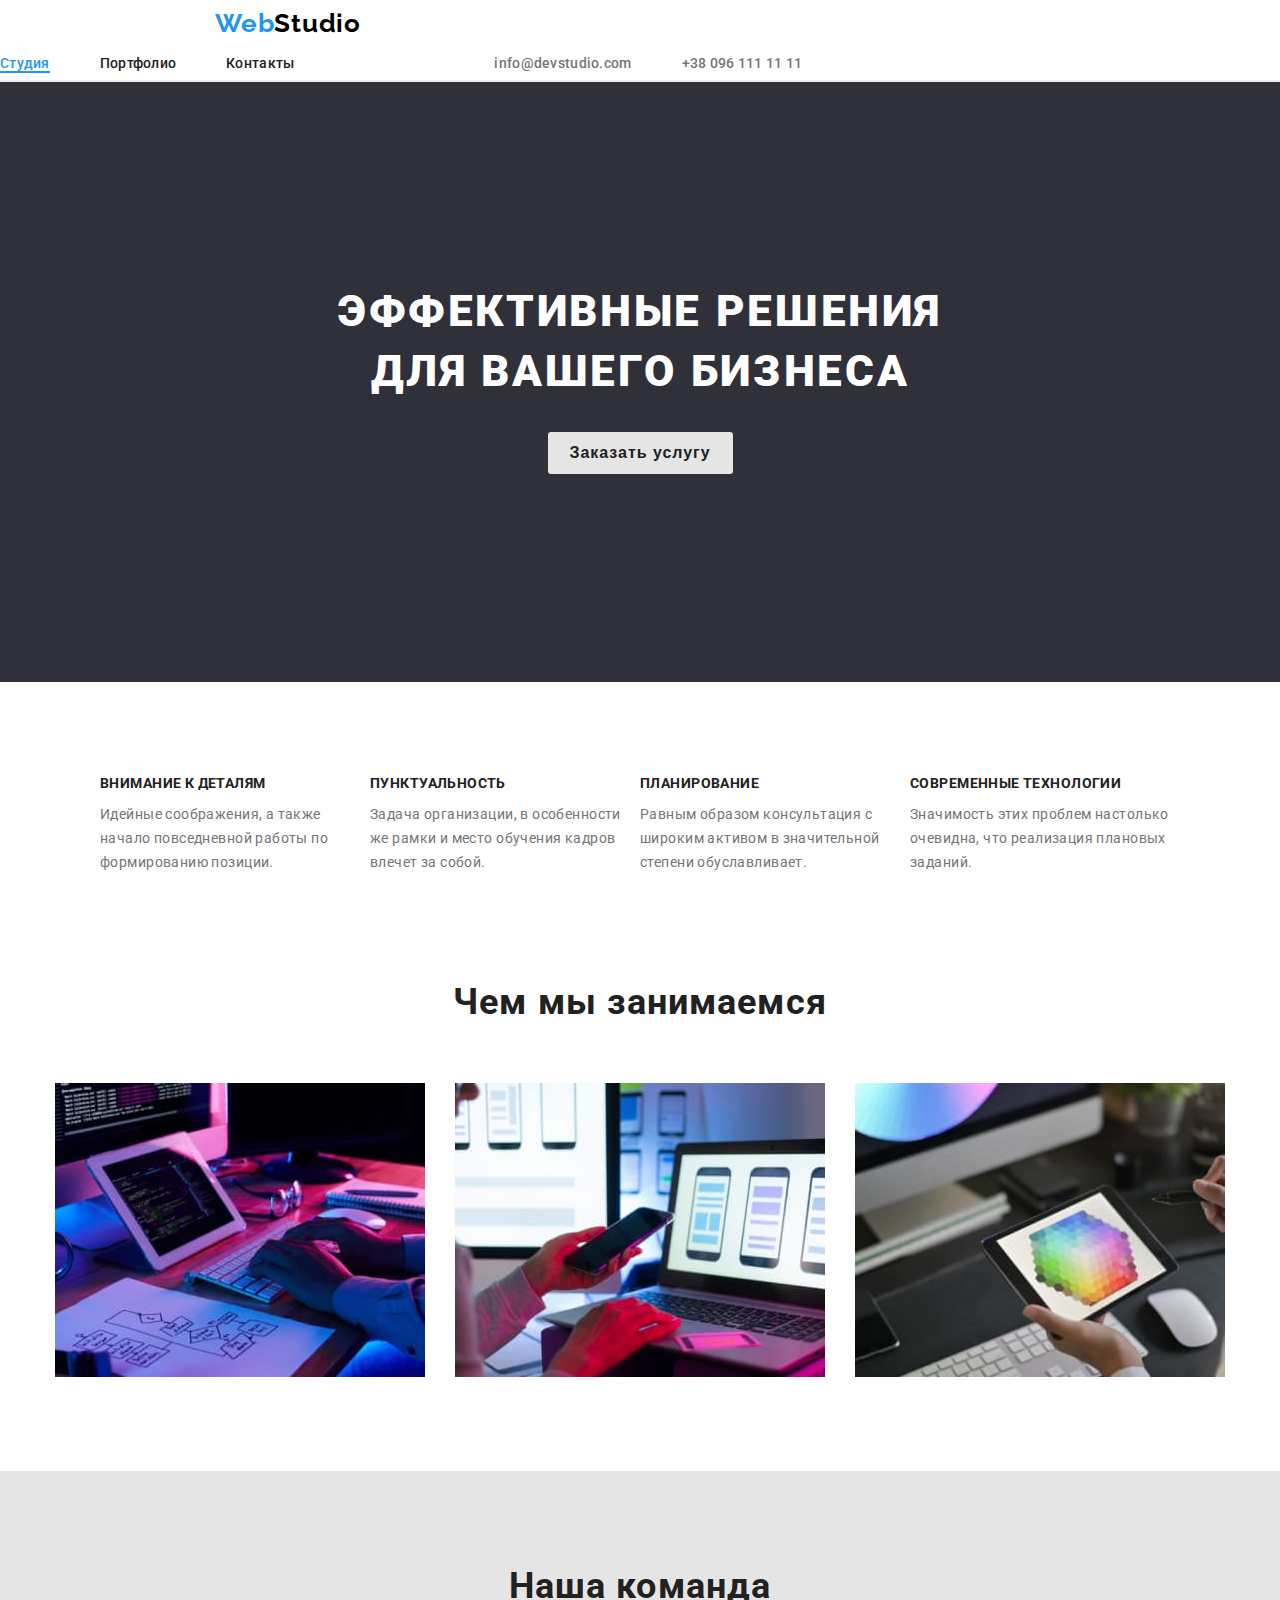
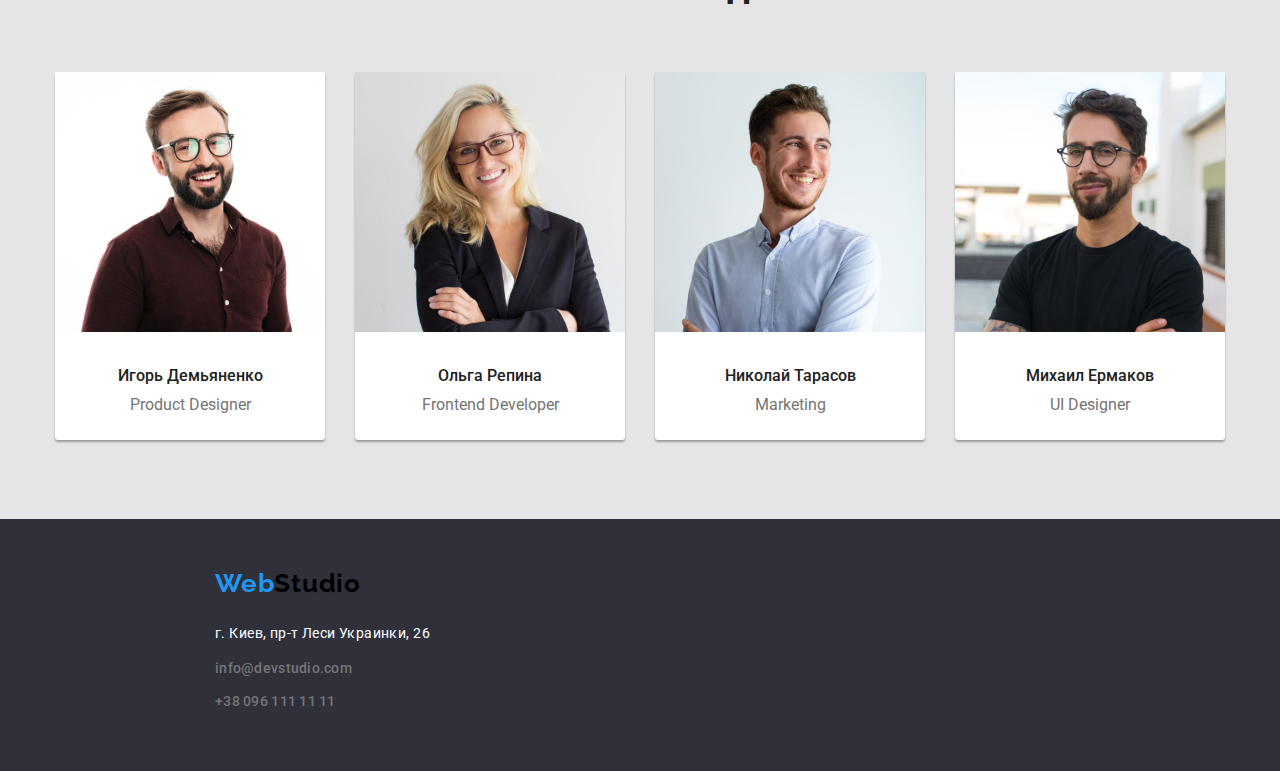
==== index.html @ 44385f39 "Home work 2" ====
<!DOCTYPE html>
<html lang="ru">
  <head>
    <meta charset="UTF-8" />
    <meta http-equiv="X-UA-Compatible" content="IE=edge" />
    <meta name="viewport" content="width=device-width, initial-scale=1.0" />
    <title>Web studio</title>
    <link rel="stylesheet" href="./styles/style.css" />
    <link rel="preconnect" href="https://fonts.googleapis.com" />
    <link rel="preconnect" href="https://fonts.gstatic.com" crossorigin />
    <link
      href="https://fonts.googleapis.com/css2?family=Raleway:wght@700&family=Roboto:wght@400;500;700;900&display=swap"
      rel="stylesheet"
    />
  </head>
  <body>
    

    <header>
     
        <div class="header">
          
          
            <div class="logo">
            <a href="./index.html" class="web" lang="en"
              ><span class="blue">Web</span>Studio</a
            >
            </div>
          <div class="header-div">
            <div>
              <nav class="nav">
                        <ul class="list nav-ul">
                          <li>
                            <a href="#" class="nav-li"><span class="blue line">Студия</span></a>
                          </li>
                          <li>
                            <a href="./portfolio.html" class="nav-li" target="_blank"
                              >Портфолио</a
                            >
                          </li>
                          <li><a href="#contacts" class="nav-li">Контакты</a></li>
                        </ul>
                        
                      </nav>
            </div>
            <div class="hader-nav">
          <ul class="list nav-ul">
            
            <li>
              <a href="mailto:info@devstudio.com" class="nav-contact"
                >info@devstudio.com</a
              >
            </li>
            <li>
              <a href="tel:+380961111111" class="nav-contact"
                >+38 096 111 11 11</a
              >
            </li>
          </ul>
            </div>
          </div>
        </div>

        
    </header>

    <main>
      <div class="solution">
        <section >
          <h1>
            Эффективные решения<br />
            для вашего бизнеса
          </h1>
          <button type="button" class="button">Заказать услугу</button>
        </section>
      </div>
      <section class="section-values">
        <h2 class="hidden-text">Ценности</h2>

        <ul class="list">
          <div class="values">
          <li>
            <h3 class="values-h3">Внимание к деталям</h3>
            <p>
              Идейные соображения, а также начало повседневной работы по
              формированию позиции.
            </p>
          </li>

          <li>
            <h3 class="values-h3">Пунктуальность</h3>
            <p>
              Задача организации, в особенности же рамки и место обучения кадров
              влечет за собой.
            </p>
          </li>

          <li>
            <h3 class="values-h3">Планирование</h3>
            <p>
              Равным образом консультация с широким активом в значительной
              степени обуславливает.
            </p>
          </li>
          <li>
            <h3 class="values-h3">Современные технологии</h3>
            <p>
              Значимость этих проблем настолько очевидна, что реализация
              плановых заданий.
            </p>
          </li>
          </div>
        </ul>
      </section>
      <section class="section">
        <h2 class="section-title">Чем мы занимаемся</h2>
        <ul class="list">
          <div class="portfolio">
          <li>
            <img src="./images/box1.jpg" alt="box_1" width="370" />
          </li>
          <li>
            <img src="./images/box2.jpg" alt="box_2" width="370" />
          </li>
          <li>
            <img src="./images/box3.jpg" alt="box_3" width="370" />
          </li>
        </div>
        </ul>
      </section>

      
        <section class="section-comand">
          <h2 class="section-title">Наша команда</h2>
          <div class="">
            <ul class="list">
              <div class="comand-li">
                
                <li class="li">
                  <img
                    src="./images/foto1.jpg"
                    alt="Игорь Демьяненко"
                    width="270"
                  />
                  <h3 class="command-h">Игорь Демьяненко</h3>
                  <p lang="en">Product Designer</p>
                </li>
              
              
              
                <li class="li">
                  <img
                    src="./images/foto2.jpg"
                    alt="Ольга Репина"
                    width="270"
                  />
                  <h3 class="command-h">Ольга Репина</h3>
                  <p lang="en">Frontend Developer</p>
                </li>
              
                <li class="li">
                  <img
                    src="./images/foto3.jpg"
                    alt="Николай Тарасов"
                    width="270"
                  />
                  <h3 class="command-h">Николай Тарасов</h3>
                  <p lang="en">Marketing</p>
                </li>
              
              
                <li class="li">
                  <img
                    src="./images/foto4.jpg"
                    alt="Михаил Ермаков"
                    width="270"
                  />
                  <h3 class="command-h">Михаил Ермаков</h3>
                  <p lang="en">UI Designer</p>
                </li>
              
            </ul>
          </div>
        </section>
      
    </main>

    <footer id="contacts" class="footer">
      <div >
      <a href="./index.html" class="web" lang="en"
        ><span class="blue">Web</span><span class="footer-logo">Studio</span></a
      >
      <address class="adress">
        <ul class="list adress-ul">
          <li>
            <a href="https://goo.gl/maps/pxWfSBrkVE5cYcVq5" class="adress-post" target="_blank" >
              г. Киев, пр-т Леси Украинки, 26</a
            >
          </li>
          <li><a href="mailto:info@devstudio.com" class="nav-contact">info@devstudio.com</a></li>
          <li><a href="tel:+380961111111" class="nav-contact">+38 096 111 11 11</a></li>
        </ul>
      </address>
    </div>
    </footer>
  </body>
</html>
---- styles/style.css ----
:root {
  --corp-color: #2196f3;
  --corp-background-color: #2f303a;
  --white-color: #ffffff;
  --black-color: #212121;
  --grey-color: #757575;
}
* {
  margin: 0;
  padding: 0;
}
body {
  background-color: var(--white-color);
  color: var(--black-color);
  font-family: "Roboto", sans-serif;
  font-style: normal;
}

.list {
  list-style: none;
}
a {
  text-decoration: none;
}

/* Logo style */
.web {
  font-family: 'Raleway';
  font-weight: 700;
  font-size: 26px;
  line-height: 1.19;
  color: #000000;
  letter-spacing: 0.03em;
}
.logo {
  padding-left: 215px;
  padding-right: 93px;
  
}

.blue {
  color: var(--corp-color);
  
}


/* header style */
.line{box-shadow: 0px 2px 0px var(--corp-color);}
.line:hover{color:var(--black-color)}  



.header {
  display: flex;
  flex-wrap: wrap;
  align-items: center;
  height: 80px;
  border-bottom: 2px solid rgba(75, 75, 75, 0.1);

}
.header-div{
  display: flex;
  align-items: center;
  justify-content: center;
}

.hader-nav{margin-left: 150px;}


.nav li,
.nav-ul li{
  margin-right:50px;
  
}

.nav-ul {
  display:flex;
  flex-wrap: nowrap;
  align-items: center;
 
  }
.nav-li,
.nav-contact {
  font-weight: 500;
  font-size: 14px;
  line-height: 1.14;
  letter-spacing: 0.02em;
}

.nav-li:visited,
.nav-li {
  color: var(--black-color);
}

.nav-li:focus,
.nav-contact:focus,
.nav-li:hover,
.nav-contact:hover {
  color: var(--corp-color);
}

.nav-contact,
.nav-contact:visited {
  color: var(--grey-color);
}

/* поле заказа */

.solution {
  background-color: var(--corp-background-color);
  text-align: center;
  min-height: 600px;
  height: auto;
  width: auto;
}
.solution h1 {
  font-weight: 900;
  font-size: 44px;
  line-height: 1.36;
  text-transform: uppercase;
  letter-spacing: 0.06em;
  color: var(--white-color);
  padding-top: 200px;
  padding-bottom: 30px;
}
.button {
  font-style: normal;
  font-weight: 700;
  font-size: 16px;
  line-height: 1.87;
  letter-spacing: 0.06em;
  text-align: center;
  background-color: #e5e5e5;
  color: var(--black-color);
  border: none;
  border-radius: 3px;
  padding: 6px 22px;
 
  cursor: pointer;
}

.button:hover,
.button:focus {
  background-color: var(--corp-color);
  color: var(--white-color);
  box-shadow: 0px 5px 2px #51515160;
}

/* ценности */
.hidden-text {
  display: none;
}
.section-values{
margin-top: 94px;


}
.values {
  display: flex;
  flex-wrap: wrap;
  justify-content: center;
  margin: 10px 15px;
  
  
}
.values li{
  width: 270px;
  height: 101px;
  
}

.values-h3 {
  font-weight: 700;
  font-size: 14px;
  line-height: 1.14;
  text-transform: uppercase;
  margin-bottom: 10px;
  letter-spacing: 0.03em;
}
.values p {
font-size: 14px;
line-height: 24px;
letter-spacing: 0.03em;
color: var(--grey-color);
}

/* portfolio */
.portfolio {
  display: flex;
  flex-wrap: wrap;
  justify-content: center;
}
.portfolio li {
  min-width: 370px;
  max-width: 100%;
  height: 294px;
  margin: 10px 15px;
}

.section-title {
  font-weight: 700;
  font-size: 36px;
  line-height: 1.17;
  text-align: center;
  letter-spacing: 0.03em;
  padding-top: 94px;
  padding-bottom: 50px;
}

.section-comand p {
  font-size: 16px;
  line-height: 1.19;
  color: var(--grey-color);
}

.section-comand {
  text-align: center;
  background-color: #e5e5e5;
  height: auto;
  width: auto;
  min-height: 648px;
  margin-top: 84px;
  
}
.command-h{
  margin-top:30px;
  margin-bottom: 10px;
  font-weight: 500;
  font-size: 16px;
  line-height: 1.19;
  text-align: center;
}
.comand-li {
  display: flex;
  flex-wrap: wrap;
  justify-content: center;
}
.li {
  width: 270px;
  max-width: 100%;
  height: 368px;
  border-radius: 3px;
  background-color: var(--white-color);
  margin: 15px 15px;
  box-shadow: 0px 2px 2px #51515180;
  
}

.footer {
  background-color: var(--corp-background-color);
  padding-left: 215px;
  display: flex;
  align-items: center;
  height: 252px;
}
.footer-logo{
  font-family: 'Raleway';
  font-weight: 700;
  font-size: 26px;
  line-height: 1.19;
  letter-spacing: 0.03em;

}
.adress{
font-family: 'Roboto';
font-style: normal;
font-weight: 400;
font-size: 14px;
line-height: 24px;
letter-spacing: 0.03em;
margin-top: 20px;}


.adress-post{
color: var(--white-color);
font-weight: 400;
font-size: 14px;
line-height: 2;
letter-spacing: 0.03em;
}
.adress-post:focus,
.adress-post:hover{
  color:var(--corp-color)
}




.adress-ul li{
  margin-bottom: 9px;
}

/* Страница Portfolio */
.portfolio-main{
  background-color: var(--white-color);

}


.button-div{
  display:block;
  text-align: center;
margin-top: 94px;
margin-bottom: 50px;
}


.portfolio-box
{box-shadow: 0px 2px 3px #51515180;
border: 1px solid rgba(75, 75, 75, 0.1);
width: 370px;
justify-content: center;
align-items: center;
margin-bottom: 30px;
background-color: var(--white-color);}



.portfolio-box-h{
font-weight: 700;
font-size: 18px;
line-height: 2.0;
letter-spacing: 0.06em;
color: var(--black-color);

}

.portfolio-box-p{
  font-size: 16px;
line-height: 1.9;
letter-spacing: 0.03em;
color: var(--grey-color);
padding: 0px;



}

.portfolio-div{
  margin-right: 30px;
  margin-bottom: 30px;
  
}
.box-title{
  
  margin-left: 24px;
  height: 100px;
  display: flex;
 justify-content: center;
  flex-direction: column;
  
 
  
  
}
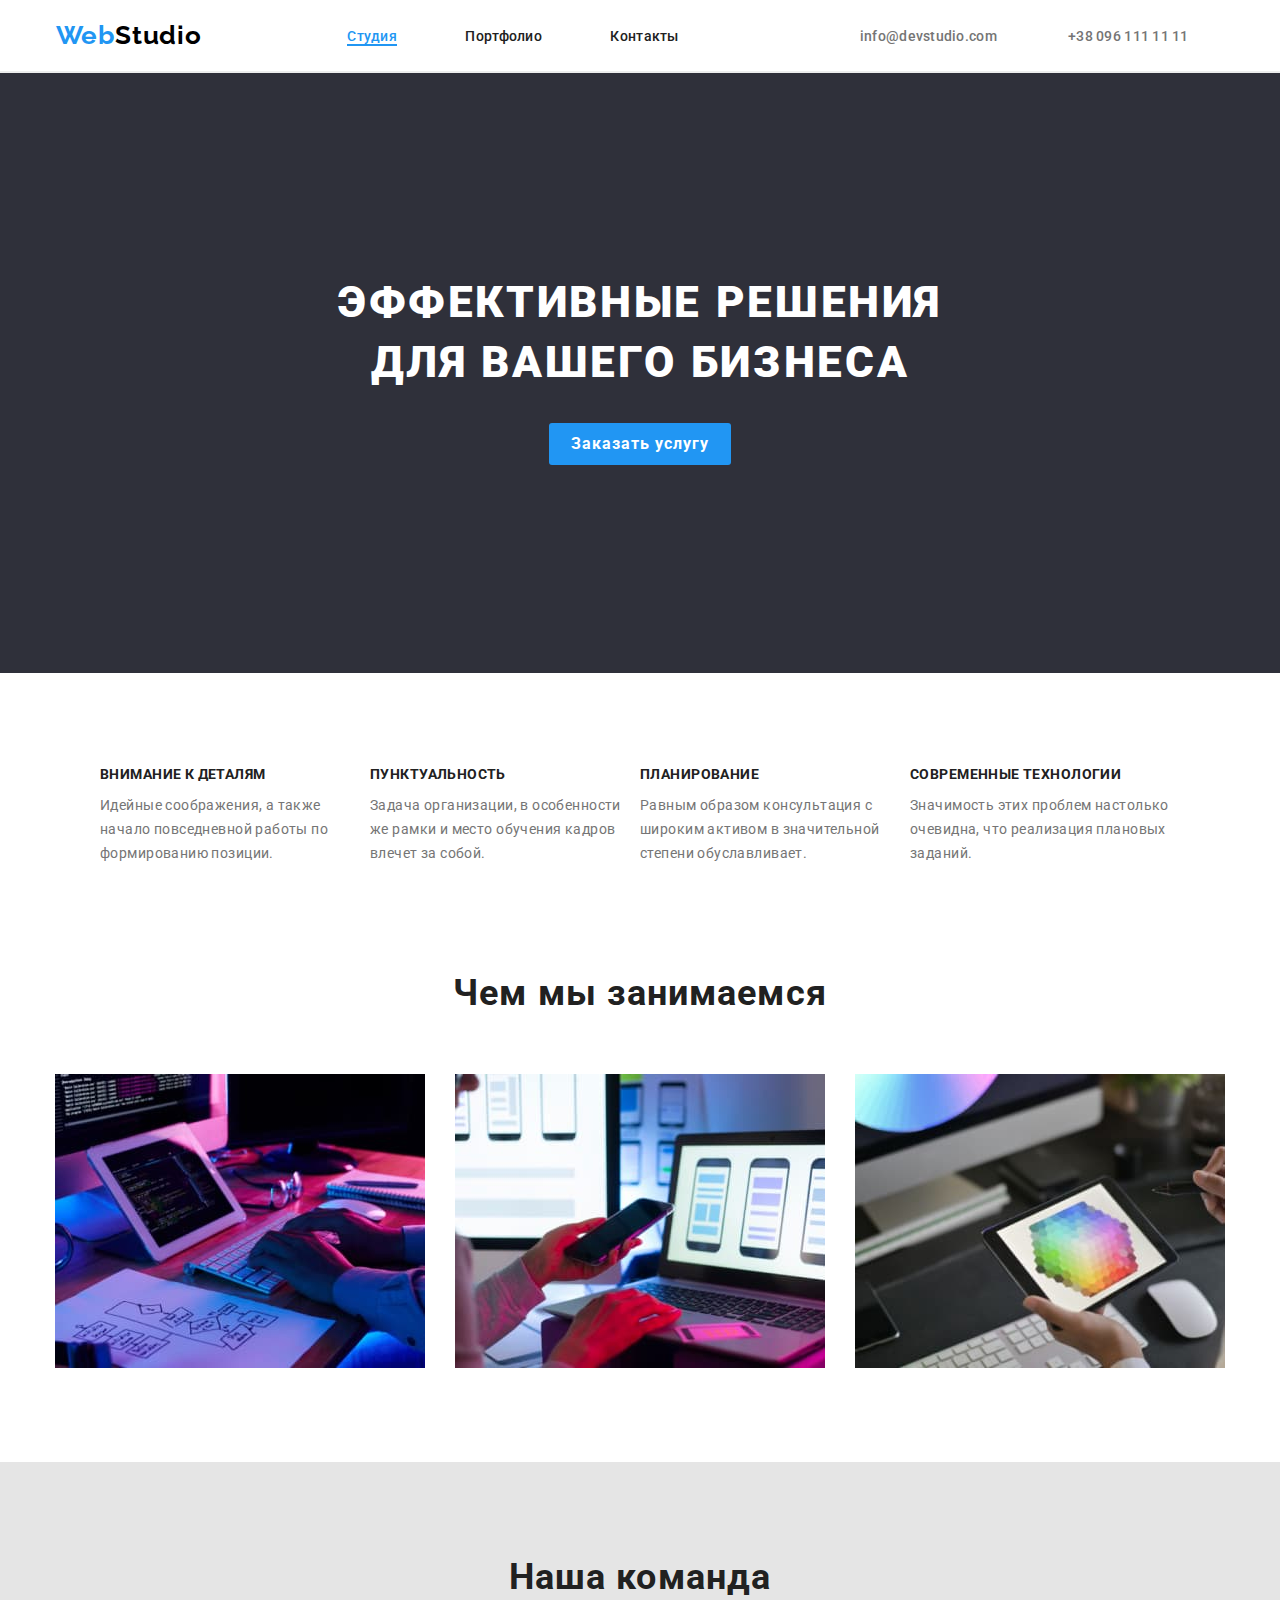
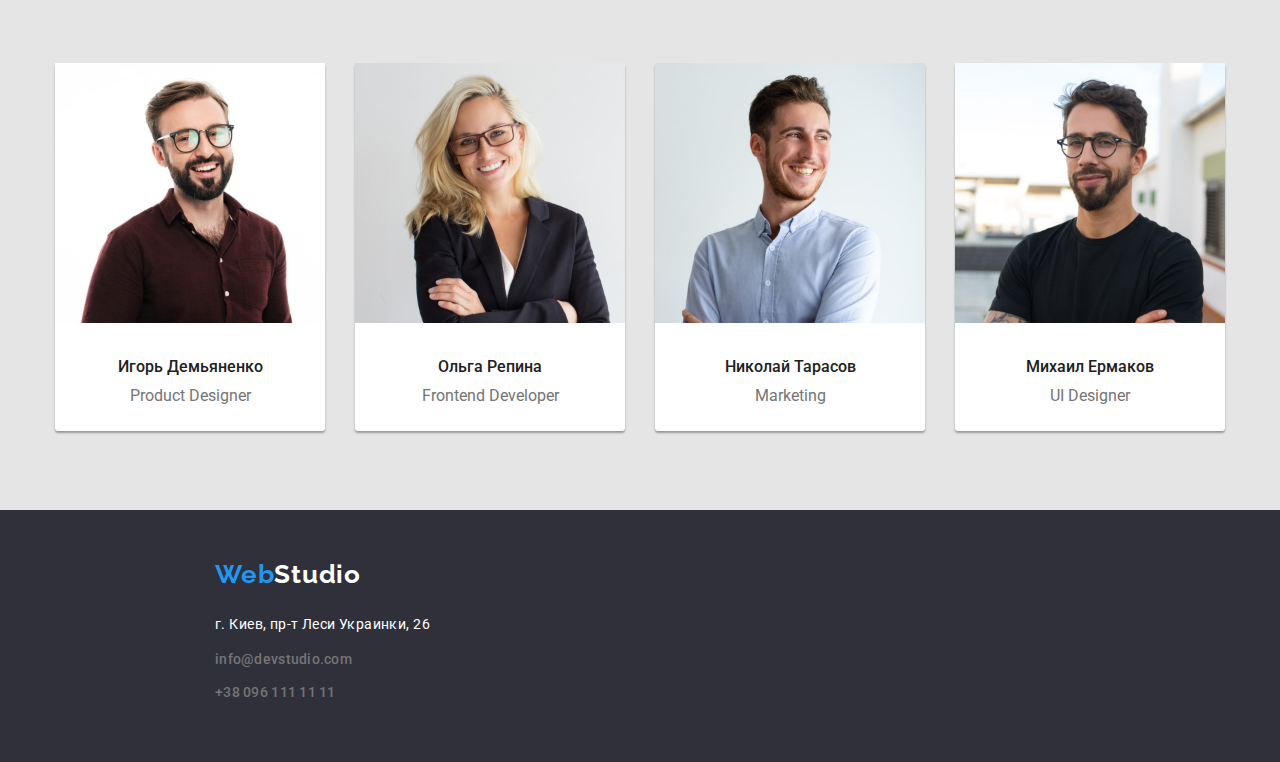
==== commit 15090529: "new" ====
--- a/index.html
+++ b/index.html
@@ -14,55 +14,30 @@
     />
   </head>
   <body>
+    <header>
+
+    <nav class="top-menu">
+      <div class="menu-div">
+        <div><a href="./index.html" class="web" lang="en"
+              ><span class="blue">Web</span>Studio</a>
+        </div>
+        
+          <ul class="menu-main list menu-ul">
+            <li><a href="./index.html" class="nav-li"><span class="blue line">Студия</span></a></li>
+            <li><a href="./portfolio.html" class="nav-li">Портфолио</a></li>
+            <li><a href="#contacts" class="nav-li">Контакты</a></li>
+            </ul>
+          <ul class="menu-main list menu-ul">
+            
+            <li><a href="mailto:info@devstudio.com" class="nav-contact">info@devstudio.com</a></li>
+            <li><a href="tel:+380961111111" class="nav-contact">+38 096 111 11 11</a></li>
+            
+          </ul>
+             
+      </div>
+</nav>
+</header>
     
-
-    <header>
-     
-        <div class="header">
-          
-          
-            <div class="logo">
-            <a href="./index.html" class="web" lang="en"
-              ><span class="blue">Web</span>Studio</a
-            >
-            </div>
-          <div class="header-div">
-            <div>
-              <nav class="nav">
-                        <ul class="list nav-ul">
-                          <li>
-                            <a href="#" class="nav-li"><span class="blue line">Студия</span></a>
-                          </li>
-                          <li>
-                            <a href="./portfolio.html" class="nav-li" target="_blank"
-                              >Портфолио</a
-                            >
-                          </li>
-                          <li><a href="#contacts" class="nav-li">Контакты</a></li>
-                        </ul>
-                        
-                      </nav>
-            </div>
-            <div class="hader-nav">
-          <ul class="list nav-ul">
-            
-            <li>
-              <a href="mailto:info@devstudio.com" class="nav-contact"
-                >info@devstudio.com</a
-              >
-            </li>
-            <li>
-              <a href="tel:+380961111111" class="nav-contact"
-                >+38 096 111 11 11</a
-              >
-            </li>
-          </ul>
-            </div>
-          </div>
-        </div>
-
-        
-    </header>
 
     <main>
       <div class="solution">
--- a/styles/style.css
+++ b/styles/style.css
@@ -16,6 +16,10 @@
   font-style: normal;
 }
 
+header{
+padding-top: 20px;
+padding-bottom: 20px;
+border-bottom: 2px solid rgba(75, 75, 75, 0.1);}
 .list {
   list-style: none;
 }
@@ -31,6 +35,8 @@
   line-height: 1.19;
   color: #000000;
   letter-spacing: 0.03em;
+  
+  
 }
 .logo {
   padding-left: 215px;
@@ -45,74 +51,59 @@
 
 
 /* header style */
+.menu-div {
+  display: flex;
+  flex-wrap: wrap;
+  align-items: center;
+  justify-content:space-around ;
+  
+  
+}
+.menu-ul {
+  display: flex;
+  flex-wrap: wrap;
+  justify-content: space-around;
+  width:400px;
+  
+}
+  
 .line{box-shadow: 0px 2px 0px var(--corp-color);}
 .line:hover{color:var(--black-color)}  
 
-
-
-.header {
-  display: flex;
-  flex-wrap: wrap;
-  align-items: center;
-  height: 80px;
-  border-bottom: 2px solid rgba(75, 75, 75, 0.1);
-
-}
-.header-div{
-  display: flex;
-  align-items: center;
-  justify-content: center;
-}
-
-.hader-nav{margin-left: 150px;}
-
-
-.nav li,
-.nav-ul li{
-  margin-right:50px;
-  
-}
-
-.nav-ul {
-  display:flex;
-  flex-wrap: nowrap;
-  align-items: center;
- 
-  }
-.nav-li,
-.nav-contact {
-  font-weight: 500;
-  font-size: 14px;
-  line-height: 1.14;
-  letter-spacing: 0.02em;
-}
-
-.nav-li:visited,
-.nav-li {
-  color: var(--black-color);
-}
-
-.nav-li:focus,
-.nav-contact:focus,
-.nav-li:hover,
-.nav-contact:hover {
-  color: var(--corp-color);
-}
-
-.nav-contact,
-.nav-contact:visited {
-  color: var(--grey-color);
-}
-
-/* поле заказа */
-
-.solution {
-  background-color: var(--corp-background-color);
-  text-align: center;
-  min-height: 600px;
-  height: auto;
-  width: auto;
-}
+  .nav-li,
+  .nav-contact {
+    font-weight: 500;
+    font-size: 14px;
+    line-height: 1.14;
+    letter-spacing: 0.02em;
+  }
+
+  .nav-li:visited,
+  .nav-li {
+    color: var(--black-color);
+  }
+
+  .nav-li:focus,
+  .nav-contact:focus,
+  .nav-li:hover,
+  .nav-contact:hover {
+    color: var(--corp-color);
+  }
+
+  .nav-contact,
+  .nav-contact:visited {
+    color: var(--grey-color);
+  }
+
+  /* поле заказа */
+
+  .solution {
+    background-color: var(--corp-background-color);
+    text-align: center;
+    min-height: 600px;
+    height: auto;
+    width: auto;
+  }
 .solution h1 {
   font-weight: 900;
   font-size: 44px;
@@ -124,14 +115,15 @@
   padding-bottom: 30px;
 }
 .button {
+  font-family: 'Roboto';
   font-style: normal;
   font-weight: 700;
   font-size: 16px;
   line-height: 1.87;
   letter-spacing: 0.06em;
   text-align: center;
-  background-color: #e5e5e5;
-  color: var(--black-color);
+  background-color: var(--corp-color);
+  color: var(--white-color);
   border: none;
   border-radius: 3px;
   padding: 6px 22px;
@@ -141,9 +133,9 @@
 
 .button:hover,
 .button:focus {
-  background-color: var(--corp-color);
-  color: var(--white-color);
-  box-shadow: 0px 5px 2px #51515160;
+  background-color: #e5e5e5;
+  color: var(--black-color);
+  /* box-shadow: 0px 5px 2px #51515160; */
 }
 
 /* ценности */
@@ -259,6 +251,7 @@
   font-size: 26px;
   line-height: 1.19;
   letter-spacing: 0.03em;
+  color: var(--white-color);
 
 }
 .adress{
@@ -298,42 +291,66 @@
 
 
 .button-div{
-  display:block;
-  text-align: center;
-margin-top: 94px;
-margin-bottom: 50px;
-}
-
-
-.portfolio-box
-{box-shadow: 0px 2px 3px #51515180;
-border: 1px solid rgba(75, 75, 75, 0.1);
-width: 370px;
-justify-content: center;
-align-items: center;
-margin-bottom: 30px;
-background-color: var(--white-color);}
-
+  display: flex;
+  flex-wrap: wrap;
+  justify-content: center;
+  margin-top: 94px;
+  margin-bottom: 50px;
+
+}
+
+.portfolio-button {
+  font-family: 'Roboto';
+  font-style: normal;
+  font-weight: 500;
+  font-size: 16px;
+  line-height: 1.6;
+  text-align: center;
+  letter-spacing: 0.03em;
+  background-color: #e5e5e5;
+  color: var(--black-color);
+  border: none;
+  border-radius: 3px;
+  padding: 6px 22px;
+   cursor: pointer;
+   margin-left: 8px;
+   margin-bottom: 10px;
+}
+
+.portfolio-button:hover,
+.portfolio-button:focus {
+  background-color: var(--corp-color);
+  color: var(--white-color);
+  box-shadow: 0px 5px 2px #51515160;
+}
+
+.portfolio-box{
+  box-shadow: 0px 2px 3px #51515180;
+  border: 1px solid rgba(75, 75, 75, 0.1);
+  width: 370px;
+  justify-content: center;
+  align-items: center;
+  margin-bottom: 30px;
+  background-color: var(--white-color);
+}
 
 
 .portfolio-box-h{
-font-weight: 700;
-font-size: 18px;
-line-height: 2.0;
-letter-spacing: 0.06em;
-color: var(--black-color);
+  font-weight: 700;
+  font-size: 18px;
+  line-height: 2.0;
+  letter-spacing: 0.06em;
+  color: var(--black-color);
 
 }
 
 .portfolio-box-p{
   font-size: 16px;
-line-height: 1.9;
-letter-spacing: 0.03em;
-color: var(--grey-color);
-padding: 0px;
-
-
-
+  line-height: 1.9;
+  letter-spacing: 0.03em;
+  color: var(--grey-color);
+  
+  
 }
 
 .portfolio-div{
@@ -342,14 +359,18 @@
   
 }
 .box-title{
-  
   margin-left: 24px;
   height: 100px;
-  display: flex;
- justify-content: center;
+  
+  justify-content: center;
   flex-direction: column;
-  
- 
-  
-  
+   
+}
+.image:hover{
+  width: 350px;
+  margin-top: 8px;
+  margin-bottom: 8px;
+  margin-left: 10px;
+  box-shadow: -1px -1px 10px #51515160;
+  border-radius: 3px;
 }